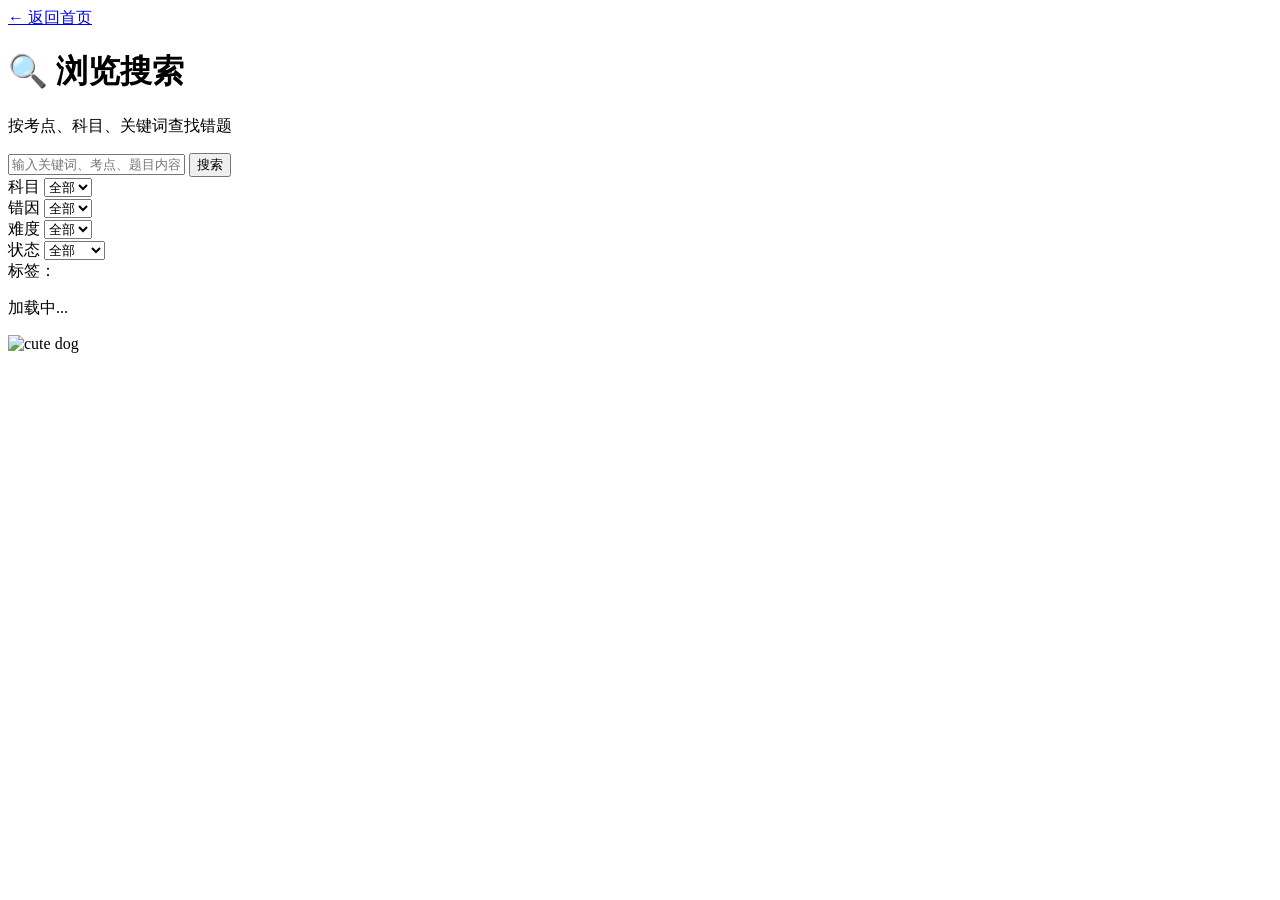
==== search.html @ 0e96a8f3 "Add files via upload 初始上传" ====
<!DOCTYPE html>
<html lang="zh-CN">
<head>
    <meta charset="UTF-8">
    <meta name="viewport" content="width=device-width, initial-scale=1.0">
    <title>浏览搜索 - 私人错题集</title>
    <link rel="stylesheet" href="css/style.css">
    <!-- PWA 配置 -->
    <link rel="manifest" href="manifest.json">
    <meta name="theme-color" content="#f8a4b8">
    <link rel="apple-touch-icon" href="static/icons/icon-192.png">
</head>
<body>
    <div class="container container-wide">
        <a href="index.html" class="back-btn">← 返回首页</a>

        <h1>🔍 浏览搜索</h1>
        <p class="subtitle">按考点、科目、关键词查找错题</p>

        <!-- 搜索与筛选 -->
        <div class="search-bar">
            <input type="text" id="searchInput" placeholder="输入关键词、考点、题目内容...">
            <button class="btn" id="searchBtn">搜索</button>
        </div>

        <div class="filter-row">
            <div class="filter-group">
                <label>科目</label>
                <select id="filterSubject"><option value="">全部</option></select>
            </div>
            <div class="filter-group">
                <label>错因</label>
                <select id="filterReason"><option value="">全部</option></select>
            </div>
            <div class="filter-group">
                <label>难度</label>
                <select id="filterDifficulty">
                    <option value="">全部</option>
                    <option value="简单">简单</option>
                    <option value="中等">中等</option>
                    <option value="困难">困难</option>
                </select>
            </div>
            <div class="filter-group">
                <label>状态</label>
                <select id="filterStatus">
                    <option value="">全部</option>
                    <option value="未掌握">未掌握</option>
                    <option value="已掌握">已掌握</option>
                </select>
            </div>
        </div>

        <!-- 标签筛选 -->
        <div class="filter-tags" id="filterTags">
            <span class="filter-tags-label">标签：</span>
        </div>

        <!-- 结果计数 -->
        <div class="result-count" id="resultCount"></div>

        <!-- 错题卡片列表 -->
        <div class="error-cards" id="errorCards">
            <p class="tip">加载中...</p>
        </div>
    </div>

    <!-- 详情弹窗 -->
    <div class="modal-overlay" id="modalOverlay">
        <div class="modal-content" id="modalContent"></div>
    </div>

    <!-- 可爱的小狗装饰 -->
    <img src="static/dogs/dog4.png" alt="cute dog" class="dog-decoration dog-bottom-right">

    <script src="js/search.js"></script>
    
    <!-- 注册 Service Worker -->
    <script>
    if ('serviceWorker' in navigator) {
        navigator.serviceWorker.register('sw.js')
            .then(reg => console.log('Service Worker 注册成功'))
            .catch(err => console.log('Service Worker 注册失败', err));
    }
    </script>
</body>
</html>
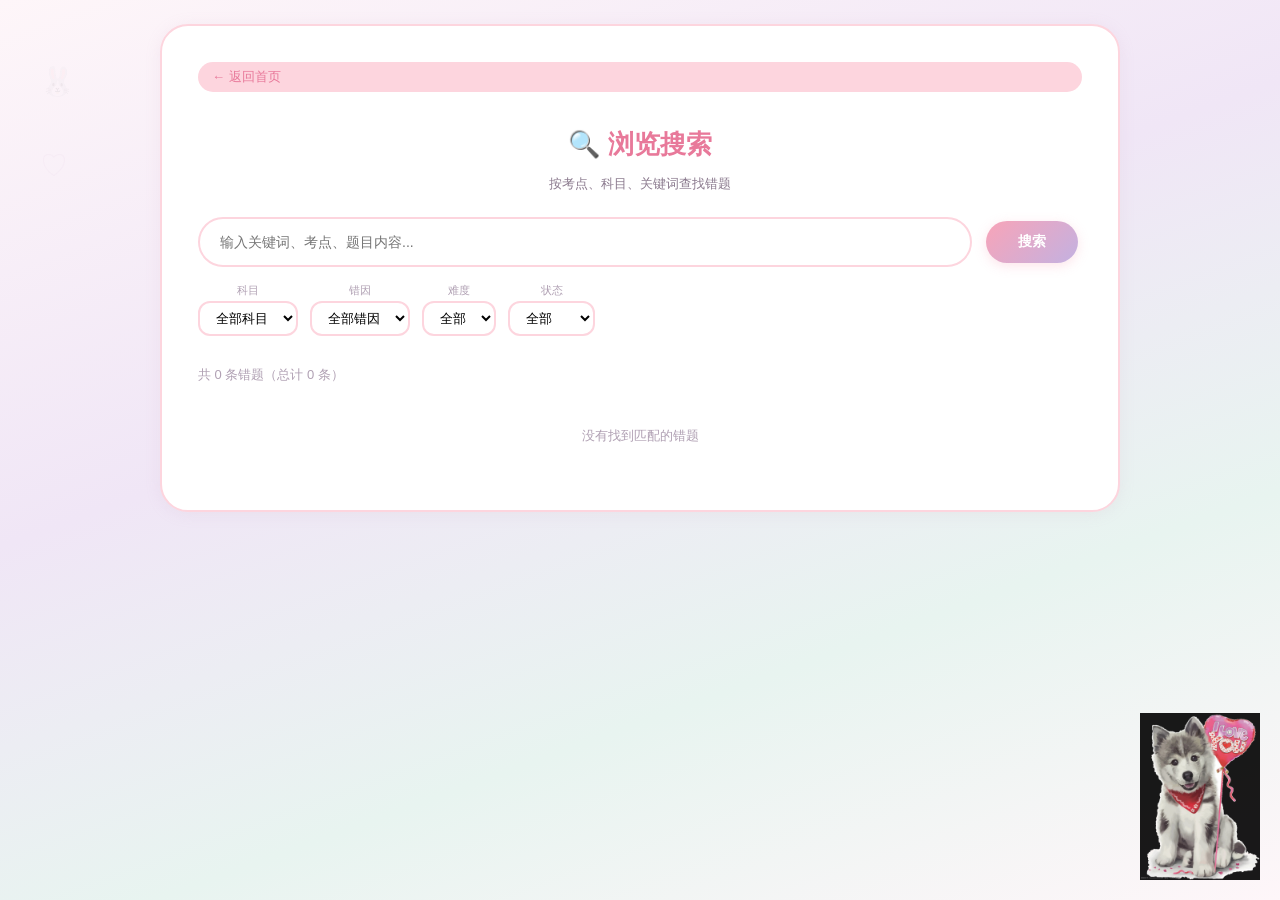
==== commit 74d66fdb: "修复 GitHub Pages 和 iPhone PWA 支持" ====
--- a/search.html
+++ b/search.html
@@ -8,7 +8,10 @@
     <!-- PWA 配置 -->
     <link rel="manifest" href="manifest.json">
     <meta name="theme-color" content="#f8a4b8">
-    <link rel="apple-touch-icon" href="static/icons/icon-192.png">
+    <meta name="apple-mobile-web-app-capable" content="yes">
+    <meta name="apple-mobile-web-app-status-bar-style" content="default">
+    <meta name="apple-mobile-web-app-title" content="错题集">
+    <link rel="apple-touch-icon" sizes="180x180" href="static/icons/icon-180.png">
 </head>
 <body>
     <div class="container container-wide">
--- a/css/style.css
+++ b/css/style.css
@@ -0,0 +1,1325 @@
+/* ========================================================
+   私人错题集 - 小清新可爱风格
+   配色：马卡龙粉 + 薄荷绿 + 淡紫 + 暖黄
+   ======================================================== */
+
+* { box-sizing: border-box; }
+
+:root {
+    --pink: #f8a4b8;
+    --pink-light: #fdd5de;
+    --pink-dark: #e8799a;
+    --mint: #a8e6cf;
+    --mint-light: #d4f5e4;
+    --mint-dark: #6bc5a0;
+    --lavender: #c3b1e1;
+    --lavender-light: #e8dff5;
+    --lavender-dark: #9b7fc9;
+    --peach: #ffd3b6;
+    --peach-light: #ffe8d6;
+    --yellow: #ffeaa7;
+    --yellow-light: #fff5d4;
+    --yellow-dark: #f0c75e;
+    --sky: #a8d8ea;
+    --sky-light: #d4ecf7;
+    --bg: #fef6f9;
+    --bg-gradient: linear-gradient(160deg, #fef6f9 0%, #f0e6f6 40%, #e8f4f0 70%, #fef6f9 100%);
+    --card-bg: #ffffff;
+    --shadow-soft: 0 2px 16px rgba(200, 160, 180, 0.12);
+    --shadow-hover: 0 6px 24px rgba(200, 160, 180, 0.2);
+    --radius-sm: 12px;
+    --radius-md: 16px;
+    --radius-lg: 22px;
+    --radius-xl: 28px;
+    --text: #5c4a5e;
+    --text-light: #8b7a8e;
+    --text-muted: #b0a0b3;
+    --success: #6bc5a0;
+    --warning: #f0c75e;
+    --danger: #e8799a;
+    --info: #7eb8d8;
+}
+
+body {
+    font-family: 'Segoe UI', 'PingFang SC', 'Microsoft YaHei', 'Noto Sans SC', sans-serif;
+    margin: 0;
+    padding: 24px;
+    background: var(--bg-gradient);
+    background-attachment: fixed;
+    min-height: 100vh;
+    color: var(--text);
+    -webkit-font-smoothing: antialiased;
+    position: relative;
+}
+
+/* 背景装饰小动物 */
+body::before {
+    content: '🐰 🌸 🐱 ✿ 🐻 ♡ 🐼 🌷 🦊 🍃';
+    position: fixed;
+    top: 0; left: 0; right: 0; bottom: 0;
+    font-size: 28px;
+    line-height: 3;
+    letter-spacing: 80px;
+    word-spacing: 60px;
+    color: rgba(200, 170, 200, 0.06);
+    pointer-events: none;
+    z-index: 0;
+    overflow: hidden;
+    padding: 40px;
+}
+
+/* ===== 容器 ===== */
+.container {
+    background: var(--card-bg);
+    padding: 36px;
+    border-radius: var(--radius-xl);
+    box-shadow: var(--shadow-soft);
+    border: 2px solid var(--pink-light);
+    text-align: center;
+    max-width: 560px;
+    margin: 0 auto;
+    position: relative;
+    z-index: 1;
+    animation: popIn 0.4s ease;
+}
+.container-wide {
+    max-width: 960px;
+}
+
+@keyframes popIn {
+    from { opacity: 0; transform: scale(0.96) translateY(10px); }
+    to { opacity: 1; transform: scale(1) translateY(0); }
+}
+
+/* ===== 标题 ===== */
+h1 {
+    color: var(--pink-dark);
+    margin-bottom: 4px;
+    font-size: 26px;
+    font-weight: 700;
+}
+.subtitle {
+    color: var(--text-light);
+    margin-bottom: 24px;
+    font-size: 13px;
+}
+
+/* ===== 返回按钮 ===== */
+.back-btn {
+    display: inline-flex;
+    align-items: center;
+    gap: 4px;
+    color: var(--pink-dark);
+    text-decoration: none;
+    font-size: 13px;
+    font-weight: 500;
+    margin-bottom: 18px;
+    text-align: left;
+    width: 100%;
+    padding: 6px 14px;
+    border-radius: 50px;
+    transition: all 0.2s;
+    background: var(--pink-light);
+}
+.back-btn:hover {
+    background: var(--pink);
+    color: white;
+    text-decoration: none;
+    transform: translateX(-3px);
+}
+
+/* ===== 按钮 ===== */
+.btn {
+    background: linear-gradient(135deg, var(--pink) 0%, var(--lavender) 100%);
+    color: white;
+    border: none;
+    padding: 12px 32px;
+    font-size: 14px;
+    font-weight: 600;
+    border-radius: 50px;
+    cursor: pointer;
+    transition: all 0.3s ease;
+    margin: 4px;
+    box-shadow: 0 3px 12px rgba(248, 164, 184, 0.3);
+}
+.btn:hover {
+    transform: translateY(-2px) scale(1.02);
+    box-shadow: 0 6px 20px rgba(248, 164, 184, 0.4);
+}
+.btn:active { transform: translateY(0) scale(0.98); }
+.btn-secondary {
+    background: var(--pink-light);
+    color: var(--pink-dark);
+    border: 1.5px solid var(--pink);
+    padding: 9px 20px;
+    font-size: 13px;
+    font-weight: 500;
+    border-radius: 50px;
+    cursor: pointer;
+    margin: 4px;
+    transition: all 0.2s;
+}
+.btn-secondary:hover {
+    background: var(--pink);
+    color: white;
+}
+.btn-danger {
+    background: var(--danger);
+    color: white;
+    border: none;
+    padding: 9px 20px;
+    font-size: 13px;
+    font-weight: 500;
+    border-radius: 50px;
+    cursor: pointer;
+    margin: 4px;
+    transition: all 0.2s;
+}
+.btn-danger:hover {
+    background: #d4607e;
+    transform: translateY(-1px);
+}
+.btn-text {
+    background: none;
+    border: none;
+    color: var(--pink-dark);
+    font-size: 13px;
+    cursor: pointer;
+    text-decoration: underline;
+    padding: 0;
+}
+.btn-text:hover { color: var(--lavender-dark); }
+
+/* ===== 首页 - 快捷统计 ===== */
+.quick-stats {
+    display: flex;
+    justify-content: center;
+    gap: 16px;
+    margin: 22px 0;
+}
+.quick-stat {
+    display: flex;
+    flex-direction: column;
+    align-items: center;
+    padding: 14px 18px;
+    background: linear-gradient(135deg, var(--pink-light), var(--lavender-light));
+    border-radius: var(--radius-lg);
+    min-width: 90px;
+    transition: transform 0.2s;
+    border: 1.5px solid rgba(248, 164, 184, 0.2);
+}
+.quick-stat:hover { transform: translateY(-3px) rotate(-1deg); }
+.quick-stat-num {
+    font-size: 28px;
+    font-weight: 800;
+    color: var(--pink-dark);
+}
+.quick-stat-label {
+    font-size: 11px;
+    color: var(--text-light);
+    margin-top: 2px;
+}
+
+/* ===== 功能卡片 ===== */
+.features {
+    display: flex;
+    justify-content: center;
+    flex-wrap: wrap;
+    margin: 24px 0;
+    gap: 14px;
+}
+.feature-card {
+    background: white;
+    padding: 22px 18px;
+    border-radius: var(--radius-lg);
+    width: 140px;
+    transition: all 0.3s ease;
+    cursor: pointer;
+    border: 2px solid var(--pink-light);
+    position: relative;
+    overflow: hidden;
+}
+.feature-card:nth-child(1) { border-color: var(--pink-light); }
+.feature-card:nth-child(2) { border-color: var(--mint-light); }
+.feature-card:nth-child(3) { border-color: var(--lavender-light); }
+.feature-card:nth-child(1):hover { border-color: var(--pink); background: var(--pink-light); }
+.feature-card:nth-child(2):hover { border-color: var(--mint); background: var(--mint-light); }
+.feature-card:nth-child(3):hover { border-color: var(--lavender); background: var(--lavender-light); }
+.feature-card:hover {
+    transform: translateY(-6px) rotate(-1deg);
+    box-shadow: var(--shadow-hover);
+}
+.feature-icon { font-size: 38px; margin-bottom: 8px; }
+.feature-card h3 { font-size: 14px; color: var(--text); margin: 6px 0 4px; font-weight: 600; }
+.feature-card p { font-size: 11px; color: var(--text-light); margin: 0; line-height: 1.5; }
+
+/* ===== 最近错题 ===== */
+.recent-section { text-align: left; margin-top: 24px; }
+.recent-section h3 {
+    font-size: 15px;
+    color: var(--pink-dark);
+    margin-bottom: 12px;
+    font-weight: 600;
+}
+.recent-list { display: flex; flex-direction: column; gap: 8px; }
+.recent-card {
+    display: flex;
+    align-items: center;
+    gap: 10px;
+    padding: 12px 14px;
+    background: var(--pink-light);
+    border-radius: var(--radius-md);
+    font-size: 13px;
+    border: 1.5px solid rgba(248, 164, 184, 0.2);
+    transition: all 0.2s;
+}
+.recent-card:hover {
+    background: white;
+    border-color: var(--pink);
+    transform: translateX(4px);
+}
+.recent-question { flex: 1; color: var(--text); }
+.recent-date { color: var(--text-muted); font-size: 11px; }
+
+/* 科目标签 */
+.subject-badge {
+    background: linear-gradient(135deg, var(--pink), var(--lavender));
+    color: white;
+    padding: 3px 12px;
+    border-radius: 50px;
+    font-size: 11px;
+    white-space: nowrap;
+    font-weight: 500;
+}
+
+/* ===== 数据管理 ===== */
+.data-actions {
+    margin-top: 24px;
+    display: flex;
+    justify-content: center;
+    gap: 10px;
+}
+
+/* ===== 录入页 ===== */
+.mode-tabs {
+    display: inline-flex;
+    justify-content: center;
+    gap: 4px;
+    margin-bottom: 22px;
+    background: var(--pink-light);
+    border-radius: 50px;
+    padding: 4px;
+}
+.mode-tab {
+    padding: 8px 24px;
+    border: none;
+    background: transparent;
+    color: var(--text-light);
+    border-radius: 50px;
+    cursor: pointer;
+    font-size: 13px;
+    font-weight: 500;
+    transition: all 0.2s;
+}
+.mode-tab.active {
+    background: white;
+    color: var(--pink-dark);
+    box-shadow: 0 2px 8px rgba(248, 164, 184, 0.2);
+}
+
+.share-form { text-align: left; }
+.form-row { display: flex; gap: 14px; }
+.form-row .form-group { flex: 1; }
+.form-group { margin-bottom: 18px; }
+.form-group label {
+    display: block;
+    font-size: 13px;
+    color: var(--text-light);
+    margin-bottom: 6px;
+    font-weight: 600;
+}
+.form-group input,
+.form-group textarea,
+.form-group select {
+    width: 100%;
+    padding: 11px 14px;
+    border: 2px solid var(--pink-light);
+    border-radius: var(--radius-sm);
+    font-size: 14px;
+    box-sizing: border-box;
+    transition: all 0.2s;
+    background: white;
+    color: var(--text);
+}
+.form-group input:focus,
+.form-group textarea:focus,
+.form-group select:focus {
+    outline: none;
+    border-color: var(--pink);
+    box-shadow: 0 0 0 3px rgba(248, 164, 184, 0.15);
+}
+.form-group textarea { resize: vertical; min-height: 60px; }
+.format-hint { font-size: 11px; color: var(--text-muted); margin: 0 0 8px; }
+.optional { font-size: 11px; color: var(--text-muted); font-weight: normal; }
+
+/* 图片上传 */
+.image-upload-area {
+    border: 2.5px dashed var(--pink);
+    border-radius: var(--radius-lg);
+    padding: 30px;
+    text-align: center;
+    cursor: pointer;
+    transition: all 0.3s;
+    color: var(--pink-dark);
+    font-size: 14px;
+    background: var(--pink-light);
+}
+.image-upload-area:hover,
+.image-upload-area.dragover {
+    border-color: var(--lavender);
+    background: var(--lavender-light);
+    color: var(--lavender-dark);
+}
+.image-preview {
+    max-width: 100%;
+    max-height: 300px;
+    margin-top: 10px;
+    border-radius: var(--radius-sm);
+    border: 2px solid var(--pink-light);
+}
+
+/* 原图预览 */
+.image-preview-wrap {
+    margin-top: 14px;
+    text-align: center;
+}
+.image-preview-thumb {
+    max-width: 100%;
+    max-height: 220px;
+    border: 2px solid var(--pink-light);
+    border-radius: var(--radius-md);
+    cursor: pointer;
+    transition: all 0.3s;
+}
+.image-preview-thumb:hover {
+    transform: scale(1.02);
+    border-color: var(--pink);
+    box-shadow: var(--shadow-hover);
+}
+.image-preview-hint {
+    margin-top: 6px;
+    font-size: 12px;
+    color: var(--text-muted);
+}
+
+/* 图片放大模态框 */
+.image-modal {
+    position: fixed;
+    top: 0; left: 0; width: 100%; height: 100%;
+    background: rgba(92, 74, 94, 0.85);
+    backdrop-filter: blur(8px);
+    display: flex;
+    align-items: center;
+    justify-content: center;
+    z-index: 10000;
+    cursor: pointer;
+    animation: fadeIn 0.2s ease;
+}
+@keyframes fadeIn { from { opacity: 0; } to { opacity: 1; } }
+.image-modal-content { position: relative; max-width: 95%; max-height: 95%; }
+.image-modal-img {
+    max-width: 100%;
+    max-height: 95vh;
+    border-radius: var(--radius-lg);
+    box-shadow: 0 20px 60px rgba(0, 0, 0, 0.4);
+    border: 3px solid white;
+}
+.image-modal-close {
+    position: absolute;
+    top: -44px; right: 0;
+    font-size: 36px;
+    color: white;
+    cursor: pointer;
+    padding: 0 10px;
+    transition: color 0.2s;
+}
+.image-modal-close:hover { color: var(--pink); }
+
+/* ===== 裁剪工具 ===== */
+.crop-steps {
+    display: flex;
+    gap: 10px;
+    margin-top: 12px;
+    align-items: center;
+    flex-wrap: wrap;
+}
+.crop-step-item {
+    display: flex;
+    align-items: center;
+    gap: 6px;
+    padding: 8px 16px;
+    background: var(--pink-light);
+    border-radius: 50px;
+    font-size: 13px;
+    color: var(--text-muted);
+    cursor: pointer;
+    transition: all 0.2s;
+    border: 2px solid transparent;
+}
+.crop-step-item.active {
+    background: white;
+    color: var(--pink-dark);
+    border-color: var(--pink);
+    font-weight: 600;
+}
+.crop-step-item.done {
+    background: var(--mint-light);
+    color: var(--mint-dark);
+    border-color: var(--mint);
+}
+.crop-step-item.optional { background: transparent; padding: 8px 0; }
+.step-number {
+    display: inline-flex;
+    align-items: center;
+    justify-content: center;
+    width: 22px; height: 22px;
+    border-radius: 50%;
+    background: var(--pink-light);
+    color: white;
+    font-size: 12px;
+    font-weight: bold;
+}
+.crop-step-item.active .step-number { background: var(--pink); }
+.crop-step-item.done .step-number { background: var(--mint); }
+.step-check { font-size: 14px; margin-left: 2px; }
+
+.crop-toolbar {
+    display: flex;
+    align-items: center;
+    gap: 8px;
+    margin-top: 12px;
+    flex-wrap: wrap;
+}
+.crop-hint { font-size: 12px; color: var(--pink-dark); font-weight: 600; }
+.crop-mode-btn {
+    padding: 6px 16px;
+    border: 2px solid var(--pink);
+    background: white;
+    color: var(--pink-dark);
+    border-radius: 50px;
+    cursor: pointer;
+    font-size: 12px;
+    font-weight: 500;
+    transition: all 0.2s;
+}
+.crop-mode-btn.active { background: var(--pink); color: white; }
+.crop-mode-btn:hover { background: var(--pink-light); }
+.crop-mode-btn.active:hover { background: var(--pink-dark); color: white; }
+
+.crop-canvas-wrap {
+    position: relative;
+    margin-top: 12px;
+    border: 2px solid var(--pink-light);
+    border-radius: var(--radius-md);
+    overflow: hidden;
+    display: inline-block;
+    cursor: crosshair;
+}
+.crop-canvas-wrap canvas { display: block; max-width: 100%; }
+.crop-rect {
+    position: absolute;
+    border: 2px dashed;
+    pointer-events: none;
+    z-index: 2;
+}
+.crop-rect.crop-question { border-color: var(--pink); background: rgba(248,164,184,0.15); }
+.crop-rect.crop-answer { border-color: var(--mint); background: rgba(168,230,207,0.15); }
+
+.crop-results {
+    display: flex;
+    gap: 14px;
+    margin-top: 14px;
+    flex-wrap: wrap;
+}
+.crop-result {
+    display: flex;
+    flex-direction: column;
+    align-items: center;
+    gap: 6px;
+    background: white;
+    border-radius: var(--radius-md);
+    padding: 10px;
+    max-width: 220px;
+    position: relative;
+    border: 2px solid var(--pink-light);
+}
+.crop-result-label { font-size: 11px; color: var(--text-light); font-weight: 600; }
+.crop-result-img {
+    max-width: 200px;
+    max-height: 160px;
+    border-radius: var(--radius-sm);
+    border: 1.5px solid var(--pink-light);
+    cursor: pointer;
+    transition: transform 0.2s;
+}
+.crop-result-img:hover { transform: scale(1.03); }
+.crop-clear-btn {
+    position: absolute;
+    top: 6px; right: 6px;
+    background: var(--pink);
+    color: white;
+    border: none;
+    width: 22px; height: 22px;
+    border-radius: 50%;
+    cursor: pointer;
+    font-size: 11px;
+    line-height: 22px;
+    text-align: center;
+    padding: 0;
+    transition: background 0.2s;
+}
+.crop-clear-btn:hover { background: var(--danger); }
+
+/* ===== 自动分析状态 ===== */
+.auto-status {
+    margin-top: 12px;
+    padding: 12px 16px;
+    border-radius: var(--radius-sm);
+    font-size: 13px;
+    text-align: left;
+    display: flex;
+    align-items: center;
+    gap: 8px;
+    font-weight: 500;
+}
+.auto-analyzing {
+    background: var(--yellow-light);
+    color: #b8860b;
+    border: 1.5px solid var(--yellow);
+}
+.auto-success {
+    background: var(--mint-light);
+    color: var(--mint-dark);
+    border: 1.5px solid var(--mint);
+}
+.auto-question-only {
+    background: var(--sky-light);
+    color: #4a90b8;
+    border: 1.5px solid var(--sky);
+}
+
+.manual-adjust-wrap {
+    display: flex;
+    gap: 8px;
+    margin-top: 12px;
+    align-items: center;
+    flex-wrap: wrap;
+}
+
+/* ===== 自定义标签系统 ===== */
+.tag-system { display: flex; flex-direction: column; gap: 8px; }
+.tag-selected {
+    display: flex;
+    flex-wrap: wrap;
+    gap: 6px;
+    min-height: 36px;
+    padding: 8px;
+    background: var(--lavender-light);
+    border-radius: var(--radius-sm);
+    border: 1.5px solid rgba(195, 177, 225, 0.3);
+    align-items: center;
+}
+.tag-selected-item {
+    background: linear-gradient(135deg, var(--lavender), var(--pink));
+    color: white;
+    padding: 4px 12px;
+    border-radius: 50px;
+    font-size: 12px;
+    display: flex;
+    align-items: center;
+    gap: 4px;
+    font-weight: 500;
+}
+.tag-remove { cursor: pointer; font-size: 10px; opacity: 0.7; }
+.tag-remove:hover { opacity: 1; }
+
+.tag-pool {
+    display: flex;
+    flex-wrap: wrap;
+    gap: 6px;
+    min-height: 28px;
+    padding: 4px;
+    align-items: center;
+}
+.tag-pool-item {
+    background: var(--lavender-light);
+    color: var(--lavender-dark);
+    padding: 4px 14px;
+    border-radius: 50px;
+    font-size: 12px;
+    cursor: pointer;
+    transition: all 0.2s;
+    border: 1.5px solid transparent;
+    font-weight: 500;
+}
+.tag-pool-item:hover { background: var(--lavender); color: white; }
+.tag-pool-item.active {
+    background: var(--lavender);
+    color: white;
+    border-color: var(--lavender-dark);
+}
+
+.tag-empty-hint { font-size: 12px; color: var(--text-muted); padding: 2px; }
+.tag-input-row { display: flex; gap: 6px; align-items: center; }
+.tag-input-row input {
+    flex: 1;
+    padding: 8px 12px;
+    border: 2px solid var(--lavender-light);
+    border-radius: var(--radius-sm);
+    font-size: 13px;
+}
+.tag-input-row input:focus { outline: none; border-color: var(--lavender); }
+
+.tag-manage-panel {
+    background: var(--lavender-light);
+    border: 1.5px solid rgba(195,177,225,0.3);
+    border-radius: var(--radius-sm);
+    padding: 14px;
+    margin-top: 4px;
+}
+.tag-manage-hint { font-size: 11px; color: var(--text-muted); margin: 0 0 8px; }
+.tag-manage-list { display: flex; flex-wrap: wrap; gap: 6px; }
+.tag-manage-item {
+    background: white;
+    color: var(--text-light);
+    padding: 4px 12px;
+    border-radius: 50px;
+    font-size: 12px;
+    display: flex;
+    align-items: center;
+    gap: 4px;
+    border: 1px solid var(--lavender-light);
+}
+.tag-manage-del { cursor: pointer; color: var(--danger); font-size: 10px; }
+.tag-manage-del:hover { color: #c0392b; }
+
+/* ===== 搜索页标签筛选 ===== */
+.filter-tags {
+    display: flex;
+    flex-wrap: wrap;
+    gap: 6px;
+    margin-bottom: 14px;
+    align-items: center;
+}
+.filter-tags-label { font-size: 12px; color: var(--text-muted); font-weight: 500; }
+.filter-tag-btn {
+    background: var(--lavender-light);
+    color: var(--lavender-dark);
+    padding: 4px 12px;
+    border-radius: 50px;
+    font-size: 11px;
+    cursor: pointer;
+    border: 1.5px solid transparent;
+    transition: all 0.2s;
+    font-weight: 500;
+}
+.filter-tag-btn:hover { background: var(--lavender); color: white; }
+.filter-tag-btn.active {
+    background: var(--lavender);
+    color: white;
+    border-color: var(--lavender-dark);
+}
+
+/* 卡片删除按钮 */
+.card-delete-btn {
+    margin-left: auto;
+    background: none;
+    border: none;
+    cursor: pointer;
+    font-size: 14px;
+    padding: 4px 8px;
+    border-radius: var(--radius-sm);
+    opacity: 0;
+    transition: all 0.2s;
+}
+.error-card:hover .card-delete-btn { opacity: 0.5; }
+.card-delete-btn:hover { opacity: 1 !important; background: var(--pink-light); }
+
+.no-text { color: var(--text-muted); font-style: italic; }
+
+/* ===== 答案遮挡 ===== */
+.answer-section {
+    margin: 16px 0;
+    border-radius: var(--radius-md);
+    overflow: hidden;
+    border: 2px solid var(--mint);
+    transition: border-color 0.2s;
+}
+.answer-section.hidden { border-color: var(--pink-light); }
+.answer-toggle-btn {
+    padding: 14px 20px;
+    background: linear-gradient(135deg, var(--mint), var(--sky));
+    color: white;
+    text-align: center;
+    cursor: pointer;
+    font-size: 14px;
+    font-weight: 600;
+    transition: all 0.2s;
+}
+.answer-toggle-btn:hover { filter: brightness(1.05); }
+.answer-section.hidden .answer-toggle-btn {
+    background: var(--pink-light);
+    color: var(--pink-dark);
+}
+.answer-content { padding: 16px; background: white; }
+
+/* ===== 搜索页 ===== */
+.search-bar {
+    display: flex;
+    gap: 10px;
+    margin-bottom: 16px;
+}
+.search-bar input {
+    flex: 1;
+    padding: 12px 20px;
+    border: 2px solid var(--pink-light);
+    border-radius: 50px;
+    font-size: 14px;
+    transition: all 0.2s;
+    background: white;
+}
+.search-bar input:focus {
+    outline: none;
+    border-color: var(--pink);
+    box-shadow: 0 0 0 3px rgba(248,164,184,0.15);
+}
+.filter-row {
+    display: flex;
+    gap: 12px;
+    margin-bottom: 16px;
+    flex-wrap: wrap;
+}
+.filter-group { display: flex; flex-direction: column; gap: 3px; }
+.filter-group label { font-size: 11px; color: var(--text-muted); font-weight: 500; }
+.filter-group select {
+    padding: 7px 12px;
+    border: 2px solid var(--pink-light);
+    border-radius: var(--radius-sm);
+    font-size: 13px;
+    background: white;
+}
+.filter-group select:focus { outline: none; border-color: var(--pink); }
+.result-count {
+    text-align: left;
+    font-size: 13px;
+    color: var(--text-muted);
+    margin-bottom: 14px;
+}
+
+/* 错题卡片 */
+.error-cards { display: flex; flex-direction: column; gap: 12px; text-align: left; }
+.error-card {
+    background: white;
+    border-radius: var(--radius-lg);
+    padding: 18px;
+    cursor: pointer;
+    transition: all 0.3s ease;
+    border: 2px solid var(--pink-light);
+}
+.error-card:hover {
+    transform: translateY(-3px) rotate(-0.3deg);
+    box-shadow: var(--shadow-hover);
+    border-color: var(--pink);
+}
+.error-card-header {
+    display: flex;
+    align-items: center;
+    gap: 8px;
+    margin-bottom: 10px;
+}
+.date-label { font-size: 11px; color: var(--text-muted); margin-left: auto; }
+.chapter-tag {
+    font-size: 12px;
+    color: var(--lavender-dark);
+    margin-bottom: 6px;
+    font-weight: 500;
+}
+.question-text { font-size: 14px; color: var(--text); line-height: 1.6; }
+.has-image { font-size: 12px; color: var(--text-muted); margin-top: 4px; }
+.error-card-footer {
+    display: flex;
+    align-items: center;
+    gap: 6px;
+    margin-top: 12px;
+    flex-wrap: wrap;
+}
+.reason-tag {
+    background: var(--yellow-light);
+    color: #b8860b;
+    padding: 3px 10px;
+    border-radius: 50px;
+    font-size: 11px;
+    font-weight: 500;
+}
+.tag-pill {
+    background: var(--lavender-light);
+    color: var(--lavender-dark);
+    padding: 3px 10px;
+    border-radius: 50px;
+    font-size: 11px;
+    font-weight: 500;
+}
+.difficulty-badge {
+    padding: 3px 10px;
+    border-radius: 50px;
+    font-size: 11px;
+    font-weight: 500;
+}
+.difficulty-简单 { background: var(--mint-light); color: var(--mint-dark); }
+.difficulty-中等 { background: var(--yellow-light); color: #b8860b; }
+.difficulty-困难 { background: var(--pink-light); color: var(--pink-dark); }
+.mastered-label { font-size: 11px; margin-left: auto; color: var(--text-muted); }
+.mastered-label.mastered { color: var(--success); font-weight: 600; }
+
+/* ===== 详情弹窗 ===== */
+.modal-overlay {
+    position: fixed;
+    top: 0; left: 0; right: 0; bottom: 0;
+    background: rgba(92, 74, 94, 0.5);
+    backdrop-filter: blur(4px);
+    display: none;
+    align-items: center;
+    justify-content: center;
+    z-index: 100;
+    padding: 20px;
+    animation: fadeIn 0.2s ease;
+}
+.modal-overlay.show { display: flex; }
+.modal-content {
+    background: white;
+    border-radius: var(--radius-xl);
+    max-width: 620px;
+    width: 100%;
+    max-height: 85vh;
+    overflow-y: auto;
+    padding: 28px;
+    box-shadow: var(--shadow-xl, 0 20px 60px rgba(200,160,180,0.25));
+    animation: popIn 0.3s ease;
+    border: 2px solid var(--pink-light);
+}
+.modal-header {
+    display: flex;
+    align-items: center;
+    gap: 8px;
+    margin-bottom: 20px;
+}
+.modal-close {
+    margin-left: auto;
+    background: var(--pink-light);
+    border: none;
+    font-size: 18px;
+    cursor: pointer;
+    color: var(--text-muted);
+    width: 32px; height: 32px;
+    display: flex;
+    align-items: center;
+    justify-content: center;
+    border-radius: 50%;
+    transition: all 0.2s;
+}
+.modal-close:hover { background: var(--pink); color: white; }
+.modal-body { text-align: left; }
+.detail-row { margin-bottom: 14px; font-size: 14px; line-height: 1.6; }
+.detail-row strong { color: var(--text-light); font-weight: 600; }
+.detail-row-grid { display: flex; gap: 16px; margin-bottom: 14px; }
+.detail-row-grid > div { flex: 1; }
+.detail-text {
+    padding: 10px 14px;
+    background: var(--pink-light);
+    border-radius: var(--radius-sm);
+    font-size: 14px;
+    line-height: 1.6;
+    margin-top: 6px;
+}
+.detail-text.wrong { background: #fde8ec; color: var(--danger); }
+.detail-text.right { background: var(--mint-light); color: var(--mint-dark); }
+.detail-image {
+    max-width: 100%;
+    max-height: 320px;
+    margin-top: 8px;
+    border-radius: var(--radius-sm);
+    border: 2px solid var(--pink-light);
+}
+.modal-actions {
+    display: flex;
+    gap: 8px;
+    margin-top: 24px;
+    flex-wrap: wrap;
+    justify-content: center;
+}
+
+/* ===== 统计页 ===== */
+.stats-grid {
+    display: grid;
+    grid-template-columns: repeat(4, 1fr);
+    gap: 14px;
+    margin-bottom: 24px;
+}
+.stat-card {
+    background: white;
+    border-radius: var(--radius-lg);
+    padding: 20px;
+    text-align: center;
+    border: 2px solid var(--pink-light);
+    transition: all 0.3s ease;
+}
+.stat-card:nth-child(1) { border-color: var(--pink-light); }
+.stat-card:nth-child(2) { border-color: var(--mint-light); }
+.stat-card:nth-child(3) { border-color: var(--peach-light); }
+.stat-card:nth-child(4) { border-color: var(--sky-light); }
+.stat-card:hover {
+    transform: translateY(-4px) rotate(-0.5deg);
+    box-shadow: var(--shadow-hover);
+}
+.stat-number { font-size: 32px; font-weight: 800; }
+.stat-label { font-size: 12px; color: var(--text-muted); margin-top: 4px; font-weight: 500; }
+.stat-clickable { cursor: pointer; }
+.stat-primary .stat-number { color: var(--pink-dark); }
+.stat-success .stat-number { color: var(--success); }
+.stat-warning .stat-number { color: var(--warning); }
+.stat-info .stat-number { color: var(--info); }
+
+/* 掌握率进度条 */
+.progress-section { text-align: left; margin-bottom: 24px; }
+.progress-section h3 { font-size: 14px; margin-bottom: 10px; font-weight: 600; }
+.progress-bar-wrap {
+    height: 22px;
+    background: var(--pink-light);
+    border-radius: 50px;
+    overflow: hidden;
+    display: inline-block;
+    width: calc(100% - 55px);
+    vertical-align: middle;
+    border: 1.5px solid rgba(248,164,184,0.2);
+}
+.progress-bar {
+    height: 100%;
+    background: linear-gradient(90deg, var(--pink), var(--lavender));
+    border-radius: 50px;
+    transition: width 0.8s ease;
+}
+.progress-text {
+    font-size: 15px;
+    font-weight: 700;
+    color: var(--pink-dark);
+    margin-left: 10px;
+    vertical-align: middle;
+}
+
+/* 图表区域 */
+.charts-row {
+    display: flex;
+    gap: 16px;
+    margin-bottom: 16px;
+}
+.chart-card {
+    flex: 1;
+    background: white;
+    border-radius: var(--radius-lg);
+    padding: 20px;
+    text-align: left;
+    border: 2px solid var(--pink-light);
+    transition: box-shadow 0.2s;
+}
+.chart-card:nth-child(odd) { border-color: var(--lavender-light); }
+.chart-card:hover { box-shadow: var(--shadow-soft); }
+.chart-card h3 { font-size: 14px; margin-bottom: 14px; color: var(--text); font-weight: 600; }
+.chart-card.full-width { margin-bottom: 20px; }
+.chart-list { display: flex; flex-direction: column; gap: 10px; }
+
+/* 条形图 */
+.bar-row {
+    display: flex;
+    align-items: center;
+    gap: 10px;
+    font-size: 13px;
+}
+.bar-label {
+    width: 72px;
+    text-align: right;
+    color: var(--text-light);
+    flex-shrink: 0;
+    overflow: hidden;
+    text-overflow: ellipsis;
+    white-space: nowrap;
+    font-weight: 500;
+    font-size: 12px;
+}
+.bar-track {
+    flex: 1;
+    height: 18px;
+    background: var(--pink-light);
+    border-radius: 50px;
+    overflow: hidden;
+}
+.bar-fill {
+    height: 100%;
+    background: linear-gradient(90deg, var(--pink), var(--lavender));
+    border-radius: 50px;
+    min-width: 4px;
+    transition: width 0.6s ease;
+}
+.bar-value { width: 30px; font-size: 12px; color: var(--text-muted); font-weight: 600; }
+
+.bar-clickable {
+    cursor: pointer;
+    transition: all 0.2s;
+    border-radius: var(--radius-sm);
+    padding: 4px 6px;
+}
+.bar-clickable:hover { background: var(--pink-light); }
+.bar-clickable:hover .bar-label { color: var(--pink-dark); }
+
+/* 复习记录 */
+.review-list { display: flex; flex-direction: column; gap: 8px; }
+.review-item {
+    display: flex;
+    align-items: center;
+    gap: 10px;
+    padding: 10px 14px;
+    background: var(--mint-light);
+    border-radius: var(--radius-sm);
+    font-size: 13px;
+    border: 1.5px solid rgba(168,230,207,0.3);
+    transition: all 0.2s;
+}
+.review-item:hover {
+    background: white;
+    border-color: var(--mint);
+}
+.review-subject {
+    background: linear-gradient(135deg, var(--pink), var(--lavender));
+    color: white;
+    padding: 3px 10px;
+    border-radius: 50px;
+    font-size: 11px;
+    font-weight: 500;
+}
+.review-question { flex: 1; color: var(--text); }
+.review-info { color: var(--text-muted); font-size: 11px; }
+.review-status { font-size: 11px; color: var(--text-muted); }
+.review-status.mastered { color: var(--success); font-weight: 600; }
+
+/* ===== 通用 ===== */
+.tip { color: var(--text-muted); font-size: 13px; text-align: center; padding: 16px 0; }
+
+/* 可折叠模块 */
+.collapsible .collapse-header {
+    cursor: pointer;
+    user-select: none;
+    display: flex;
+    align-items: center;
+    justify-content: space-between;
+    padding: 0;
+    margin-bottom: 14px;
+}
+.collapsible .collapse-header:hover { color: var(--pink-dark); }
+.collapse-icon { font-size: 12px; transition: transform 0.3s; color: var(--text-muted); }
+.collapsible.collapsed .collapse-icon { transform: rotate(-90deg); }
+.collapse-body { transition: max-height 0.3s ease, opacity 0.3s ease; overflow: hidden; }
+.collapsible.collapsed .collapse-body { max-height: 0 !important; opacity: 0; }
+
+/* ===== 统计弹窗 ===== */
+.stat-modal-overlay {
+    display: none;
+    position: fixed;
+    top: 0; left: 0; width: 100%; height: 100%;
+    background: rgba(92, 74, 94, 0.5);
+    backdrop-filter: blur(4px);
+    z-index: 2000;
+    align-items: center;
+    justify-content: center;
+    padding: 20px;
+    animation: fadeIn 0.2s ease;
+}
+.stat-modal-overlay.show { display: flex; }
+
+.stat-modal-content {
+    background: white;
+    border-radius: var(--radius-xl);
+    max-width: 820px;
+    width: 100%;
+    max-height: 82vh;
+    display: flex;
+    flex-direction: column;
+    box-shadow: 0 20px 60px rgba(200,160,180,0.25);
+    animation: popIn 0.3s ease;
+    border: 2px solid var(--pink-light);
+}
+.stat-modal-header {
+    display: flex;
+    align-items: center;
+    justify-content: space-between;
+    padding: 22px 28px;
+    border-bottom: 2px solid var(--pink-light);
+}
+.stat-modal-header h3 {
+    margin: 0;
+    font-size: 18px;
+    color: var(--pink-dark);
+    font-weight: 700;
+}
+.stat-modal-close {
+    background: var(--pink-light);
+    border: none;
+    font-size: 20px;
+    color: var(--text-muted);
+    cursor: pointer;
+    width: 36px; height: 36px;
+    display: flex;
+    align-items: center;
+    justify-content: center;
+    border-radius: 50%;
+    transition: all 0.2s;
+}
+.stat-modal-close:hover { background: var(--pink); color: white; }
+.stat-modal-body {
+    padding: 22px 28px;
+    overflow-y: auto;
+    flex: 1;
+}
+
+.stat-error-item {
+    background: var(--pink-light);
+    border-radius: var(--radius-md);
+    padding: 18px;
+    margin-bottom: 12px;
+    border: 1.5px solid rgba(248,164,184,0.2);
+    transition: all 0.2s;
+}
+.stat-error-item:hover {
+    background: white;
+    border-color: var(--pink);
+}
+.stat-error-header {
+    display: flex;
+    align-items: center;
+    justify-content: space-between;
+    margin-bottom: 12px;
+}
+.stat-error-subject {
+    background: linear-gradient(135deg, var(--pink), var(--lavender));
+    color: white;
+    padding: 4px 14px;
+    border-radius: 50px;
+    font-size: 12px;
+    font-weight: 500;
+}
+.stat-error-date { color: var(--text-muted); font-size: 12px; }
+.stat-error-image {
+    max-width: 100%;
+    max-height: 220px;
+    border-radius: var(--radius-sm);
+    margin-bottom: 12px;
+    display: block;
+    border: 2px solid var(--pink-light);
+}
+.stat-error-question {
+    font-size: 14px;
+    line-height: 1.7;
+    color: var(--text);
+    margin-bottom: 12px;
+    white-space: pre-wrap;
+    word-break: break-word;
+}
+.stat-error-footer {
+    display: flex;
+    align-items: center;
+    justify-content: space-between;
+    padding-top: 10px;
+    border-top: 1.5px solid var(--pink-light);
+}
+.stat-error-chapter { color: var(--text-light); font-size: 12px; }
+.stat-error-status { font-size: 12px; color: var(--danger); font-weight: 500; }
+.stat-error-status.mastered { color: var(--success); }
+.stat-error-empty {
+    text-align: center;
+    color: var(--text-muted);
+    padding: 50px 20px;
+    font-size: 14px;
+}
+
+/* 滚动条 */
+::-webkit-scrollbar { width: 6px; }
+::-webkit-scrollbar-track { background: var(--pink-light); border-radius: 3px; }
+::-webkit-scrollbar-thumb { background: var(--pink); border-radius: 3px; }
+::-webkit-scrollbar-thumb:hover { background: var(--pink-dark); }
+
+/* ===== 响应式 ===== */
+@media (max-width: 600px) {
+    body { padding: 12px; }
+    .container { padding: 22px; border-radius: var(--radius-lg); }
+    .stats-grid { grid-template-columns: repeat(2, 1fr); }
+    .charts-row { flex-direction: column; }
+    .form-row { flex-direction: column; gap: 0; }
+    .filter-row { flex-direction: column; }
+    .detail-row-grid { flex-direction: column; gap: 10px; }
+    .quick-stats { gap: 10px; }
+    .quick-stat { min-width: 80px; padding: 10px; }
+    .quick-stat-num { font-size: 22px; }
+    .features { gap: 10px; }
+    .feature-card { width: 110px; padding: 16px 12px; }
+    .modal-content { padding: 20px; }
+    .stat-modal-content { border-radius: var(--radius-lg); }
+}
+
+/* ===== 可爱小狗装饰 ===== */
+.dog-decoration {
+    position: fixed;
+    width: 120px;
+    height: auto;
+    z-index: 1000;
+    pointer-events: none;
+    opacity: 0.9;
+    animation: dog-wiggle 3s ease-in-out infinite;
+}
+
+.dog-top-left {
+    top: 20px;
+    left: 20px;
+}
+
+.dog-top-right {
+    top: 20px;
+    right: 20px;
+    animation-delay: 0.5s;
+}
+
+.dog-bottom-left {
+    bottom: 20px;
+    left: 20px;
+    animation-delay: 1s;
+}
+
+.dog-bottom-right {
+    bottom: 20px;
+    right: 20px;
+    animation-delay: 1.5s;
+}
+
+/* 小狗摇摆动画 */
+@keyframes dog-wiggle {
+    0%, 100% {
+        transform: rotate(-3deg);
+    }
+    50% {
+        transform: rotate(3deg);
+    }
+}
+
+/* 移动端隐藏小狗装饰 */
+@media (max-width: 768px) {
+    .dog-decoration {
+        display: none;
+    }
+}
